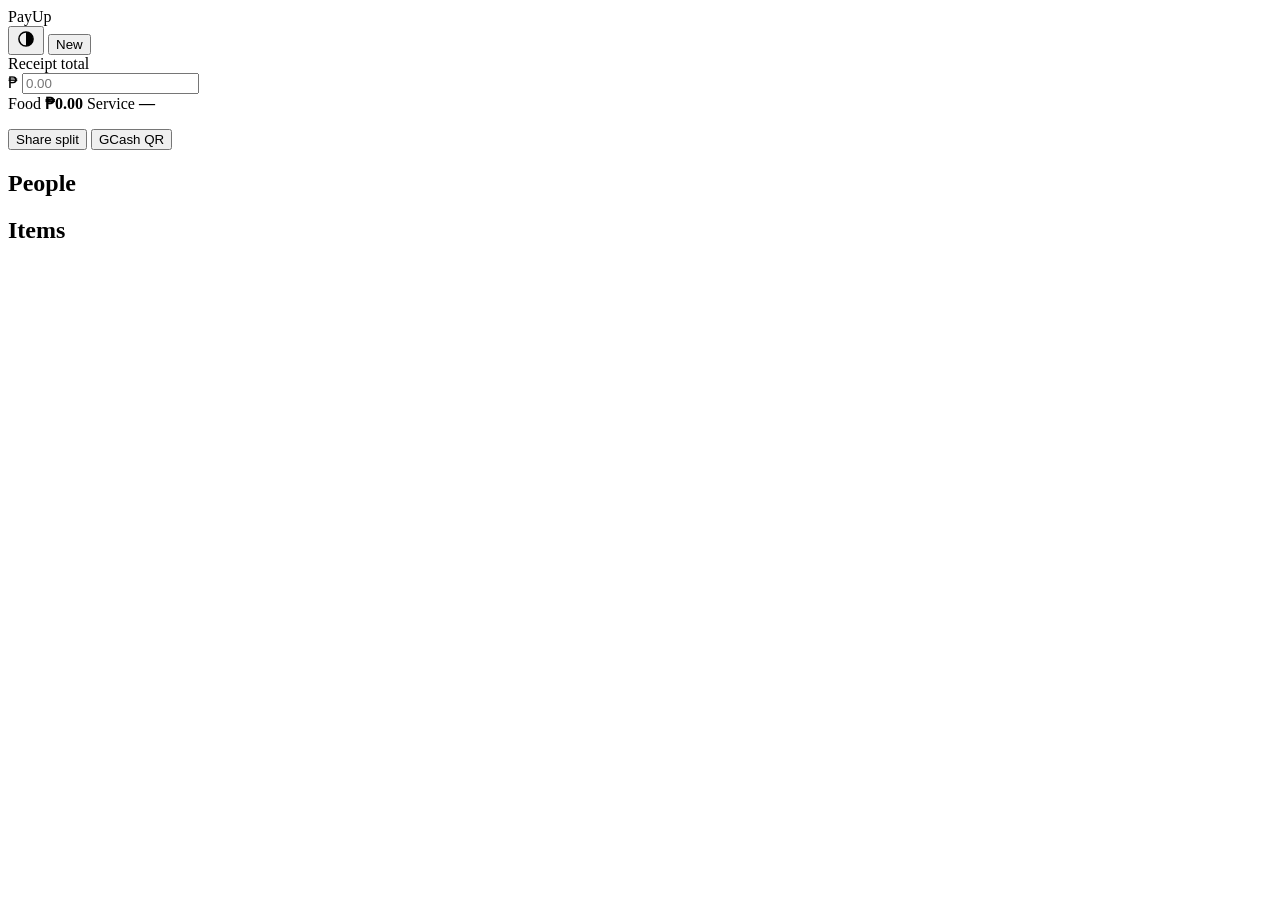
==== index.html @ f9d13e17 "Rename to PayUp" ====
<!doctype html>
<html lang="en">
<head>
  <meta charset="utf-8">
  <meta name="viewport" content="width=device-width, initial-scale=1, viewport-fit=cover">
  <title>PayUp</title>
  <meta name="description" content="Split a restaurant bill with friends. Each person's share of the service charge is based on what they ordered.">
  <meta name="color-scheme" content="light">
  <meta name="theme-color" content="#FFFFFF">
  <meta name="application-name" content="PayUp">
  <meta name="apple-mobile-web-app-capable" content="yes">
  <meta name="mobile-web-app-capable" content="yes">
  <meta name="apple-mobile-web-app-status-bar-style" content="default">
  <meta name="apple-mobile-web-app-title" content="PayUp">
  <script>
    try {
      if (localStorage.getItem("bill-split-theme") === "dark") {
        document.documentElement.dataset.mode = "dark";
        document.querySelector('meta[name="theme-color"]').content = "#0E0E0E";
        document.querySelector('meta[name="color-scheme"]').content = "dark";
      }
    } catch (e) {}
  </script>
  <link rel="manifest" href="manifest.webmanifest">
  <link rel="icon" href="icons/icon.svg" type="image/svg+xml">
  <link rel="apple-touch-icon" href="icons/apple-touch-icon.png">
  <link rel="stylesheet" href="styles.css">
</head>
<body>
  <main class="app">
    <header class="top">
      <span class="wordmark">PayUp</span>
      <div class="top-actions">
        <button type="button" class="icon-btn" id="theme-btn" aria-label="Switch to dark mode"></button>
        <button type="button" class="text-btn" id="new-bill">New</button>
      </div>
    </header>

    <section class="summary">
      <label class="label" for="receipt-total">Receipt total</label>
      <div class="amount-input">
        <span>₱</span>
        <input id="receipt-total" class="num" type="text" inputmode="decimal" placeholder="0.00" autocomplete="off">
      </div>
      <div class="figures">
        <span>Food <b class="num" id="food-total">₱0.00</b></span>
        <span>Service <b class="num" id="service-total">—</b></span>
        <span class="num" id="rate"></span>
      </div>
      <p class="hint" id="summary-hint"></p>
      <div class="actions">
        <button type="button" class="btn btn-solid" id="share">Share split</button>
        <button type="button" class="btn btn-outline" id="gcash-btn">GCash QR</button>
      </div>
    </section>

    <section>
      <div class="section-head">
        <h2>People</h2>
        <span id="people-count"></span>
      </div>
      <ul class="list" id="people"></ul>
    </section>

    <section>
      <div class="section-head">
        <h2>Items</h2>
        <span id="items-count"></span>
      </div>
      <ul class="list" id="items"></ul>
      <p class="hint" id="items-note"></p>
    </section>
  </main>

  <div class="scrim" id="scrim" hidden></div>
  <div class="sheet" id="sheet" role="dialog" aria-modal="true" aria-labelledby="sheet-title" hidden>
    <div class="sheet-bar">
      <button type="button" class="text-btn muted" id="sheet-cancel">Cancel</button>
      <strong id="sheet-title"></strong>
      <button type="button" class="text-btn" id="sheet-done">Done</button>
    </div>
    <div class="sheet-body" id="sheet-body"></div>
  </div>

  <div class="toast" id="toast" role="status" aria-live="polite" hidden></div>

  <script src="calc.js"></script>
  <script src="app.js"></script>
</body>
</html>
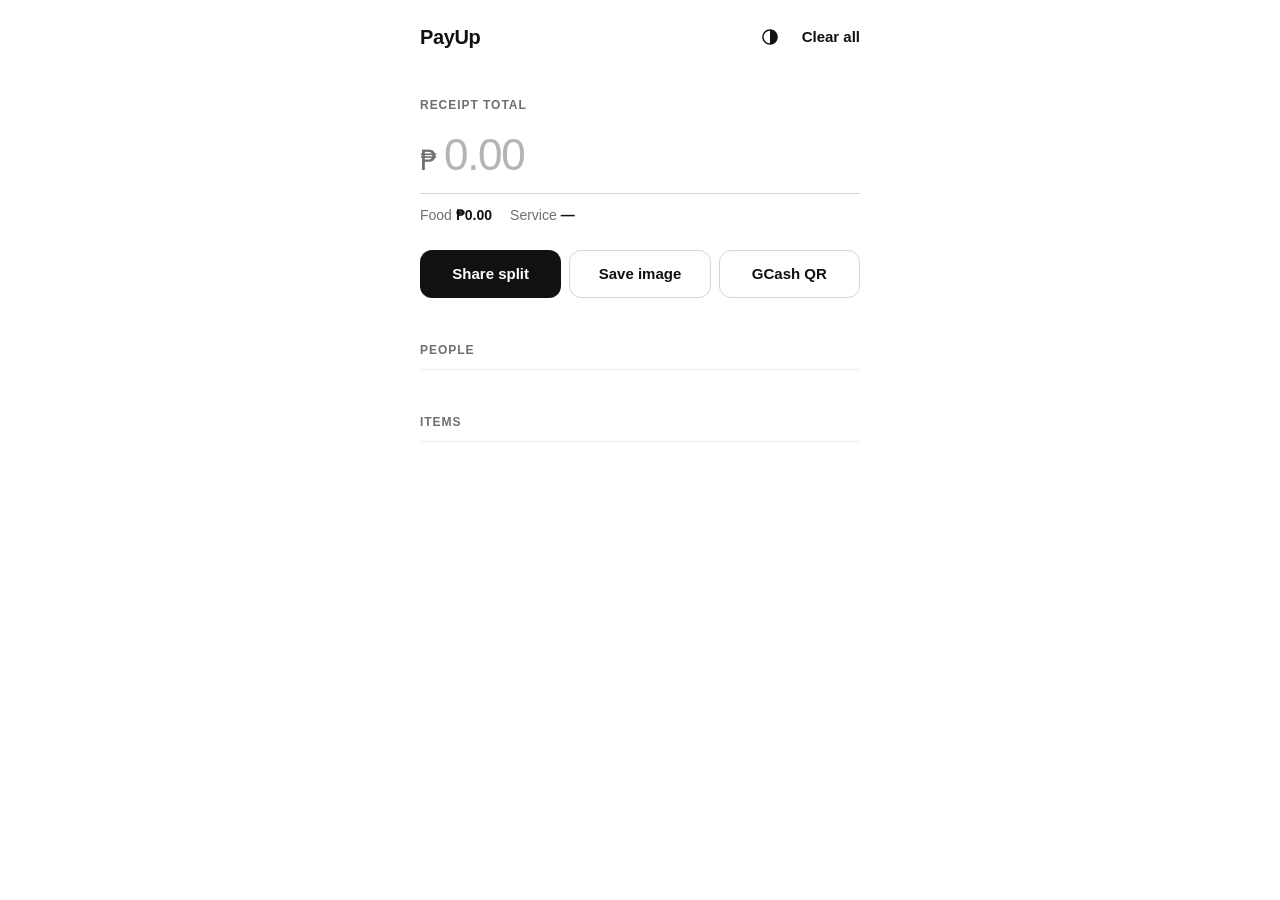
==== commit ead356f2: "Add Clear all and Save image" ====
--- a/index.html
+++ b/index.html
@@ -32,7 +32,7 @@
       <span class="wordmark">PayUp</span>
       <div class="top-actions">
         <button type="button" class="icon-btn" id="theme-btn" aria-label="Switch to dark mode"></button>
-        <button type="button" class="text-btn" id="new-bill">New</button>
+        <button type="button" class="text-btn" id="new-bill">Clear all</button>
       </div>
     </header>
 
@@ -50,6 +50,7 @@
       <p class="hint" id="summary-hint"></p>
       <div class="actions">
         <button type="button" class="btn btn-solid" id="share">Share split</button>
+        <button type="button" class="btn btn-outline" id="save-image">Save image</button>
         <button type="button" class="btn btn-outline" id="gcash-btn">GCash QR</button>
       </div>
     </section>
--- a/styles.css
+++ b/styles.css
@@ -0,0 +1,243 @@
+:root {
+  color-scheme: light;
+  --bg: #FFFFFF;
+  --text: #111111;
+  --muted: #6F6F6F;
+  --faint: #B4B4B4;
+  --line: #EDEDED;
+  --line-strong: #D6D6D6;
+  --fill: #F5F5F5;
+  --solid: #111111;
+  --on-solid: #FFFFFF;
+  --danger: #D92D20;
+  --scrim: rgba(0, 0, 0, .28);
+  --sheet: #FFFFFF;
+  --on-danger: #FFFFFF;
+}
+
+:root[data-mode="dark"] {
+  color-scheme: dark;
+  --bg: #0E0E0E;
+  --text: #F2F2F2;
+  --muted: #9A9A9A;
+  --faint: #5A5A5A;
+  --line: #232323;
+  --line-strong: #383838;
+  --fill: #1A1A1A;
+  --solid: #F2F2F2;
+  --on-solid: #0E0E0E;
+  --danger: #FF6B5E;
+  --scrim: rgba(0, 0, 0, .6);
+  --sheet: #171717;
+  --on-danger: #0E0E0E;
+}
+
+* { box-sizing: border-box; -webkit-tap-highlight-color: transparent; }
+[hidden] { display: none !important; }
+
+body {
+  margin: 0;
+  background: var(--bg);
+  color: var(--text);
+  font-family: -apple-system, BlinkMacSystemFont, "Inter", "Segoe UI", Roboto, "Helvetica Neue", sans-serif;
+  font-size: 16px;
+  line-height: 1.4;
+  -webkit-font-smoothing: antialiased;
+  -webkit-text-size-adjust: 100%;
+  transition: background-color .25s ease, color .25s ease;
+}
+body.sheet-open { overflow: hidden; }
+button { font: inherit; color: inherit; background: none; border: 0; padding: 0; cursor: pointer; }
+input { font: inherit; color: inherit; }
+button:focus-visible, input:focus-visible, [tabindex]:focus-visible { outline: 2px solid var(--text); outline-offset: 2px; }
+.num { font-variant-numeric: tabular-nums; }
+
+.app {
+  max-width: 480px;
+  margin: 0 auto;
+  padding: calc(20px + env(safe-area-inset-top, 0px)) 20px calc(56px + env(safe-area-inset-bottom, 0px));
+  display: flex;
+  flex-direction: column;
+  gap: 44px;
+}
+
+/* ---------- Header ---------- */
+.top { display: flex; align-items: center; justify-content: space-between; }
+.wordmark { font-size: 20px; font-weight: 700; letter-spacing: -0.02em; }
+.top-actions { display: flex; align-items: center; gap: 16px; }
+.icon-btn { width: 32px; height: 32px; display: grid; place-items: center; }
+.text-btn { font-size: 15px; font-weight: 600; padding: 6px 0; }
+.text-btn.muted { color: var(--muted); font-weight: 400; }
+
+.label,
+.section-head h2 {
+  margin: 0;
+  font-size: 12px;
+  font-weight: 600;
+  letter-spacing: .08em;
+  text-transform: uppercase;
+  color: var(--muted);
+}
+
+/* ---------- Receipt total and summary ---------- */
+.summary { display: flex; flex-direction: column; }
+.amount-input {
+  display: flex; align-items: baseline; gap: 6px;
+  margin-top: 6px; padding: 4px 0 8px;
+  border-bottom: 1px solid var(--line-strong);
+}
+.amount-input:focus-within { border-bottom-color: var(--text); }
+.amount-input span { font-size: 28px; color: var(--muted); }
+.amount-input input {
+  flex: 1; min-width: 0; border: 0; padding: 0; background: transparent; outline: none;
+  font-size: 44px; font-weight: 500; letter-spacing: -0.03em;
+}
+.amount-input input::placeholder { color: var(--faint); }
+.figures { display: flex; flex-wrap: wrap; gap: 4px 18px; margin-top: 12px; font-size: 14px; color: var(--muted); }
+.figures b { font-weight: 600; color: var(--text); }
+.hint { margin: 10px 0 0; font-size: 13px; color: var(--muted); }
+.hint:empty { display: none; }
+.hint.err { color: var(--danger); }
+
+.actions { display: grid; grid-template-columns: repeat(3, 1fr); gap: 8px; margin-top: 24px; }
+.btn {
+  width: 100%; height: 48px; border-radius: 12px;
+  display: flex; align-items: center; justify-content: center;
+  font-size: 15px; font-weight: 600;
+  transition: opacity .15s ease;
+}
+.btn:active { opacity: .7; }
+.btn-solid { background: var(--solid); color: var(--on-solid); }
+.btn-outline { border: 1px solid var(--line-strong); }
+.btn-danger { color: var(--danger); font-weight: 500; }
+.btn-alarm { background: var(--danger); color: var(--on-danger); }
+.confirm-text { margin: 0; font-size: 15px; color: var(--muted); }
+.saved-img { display: block; width: 100%; height: auto; border: 1px solid var(--line); border-radius: 12px; }
+.copy-area {
+  width: 100%; padding: 12px 14px; border: 1px solid var(--line-strong); border-radius: 12px;
+  background: transparent; color: var(--text); font: inherit; font-size: 15px; line-height: 1.5; resize: none;
+}
+
+/* ---------- Lists ---------- */
+.section-head {
+  display: flex; justify-content: space-between; align-items: baseline;
+  padding-bottom: 10px; border-bottom: 1px solid var(--line);
+}
+.section-head span { font-size: 13px; color: var(--muted); }
+.list { list-style: none; margin: 0; padding: 0; }
+.row {
+  display: flex; align-items: center; gap: 12px;
+  min-height: 64px; padding: 12px 0;
+  border-bottom: 1px solid var(--line);
+  cursor: pointer;
+  transition: opacity .15s ease;
+}
+.row:active { opacity: .55; }
+.row-main { flex: 1; min-width: 0; display: flex; flex-direction: column; gap: 2px; }
+.row-title { font-size: 16px; font-weight: 500; overflow-wrap: anywhere; }
+.row-title.placeholder { color: var(--muted); }
+.row-sub { font-size: 13px; color: var(--muted); overflow-wrap: anywhere; }
+.row-sub.err { color: var(--danger); }
+.row-amount { font-size: 16px; font-weight: 500; white-space: nowrap; }
+.row-amount.light { font-weight: 400; color: var(--muted); }
+
+.add-row { min-height: 56px; color: var(--muted); }
+.add-row .plus { width: 14px; font-size: 20px; font-weight: 300; line-height: 1; text-align: center; }
+.add-label { font-size: 16px; }
+.add-input { flex: 1; min-width: 0; height: 32px; border: 0; padding: 0; background: transparent; outline: none; font-size: 16px; }
+.add-input::placeholder { color: var(--muted); }
+.add-input:focus::placeholder { color: var(--faint); }
+.add-btn { font-size: 15px; font-weight: 600; color: var(--text); padding: 6px 0 6px 8px; }
+
+/* ---------- Bottom sheet ---------- */
+.scrim { position: fixed; inset: 0; z-index: 30; background: var(--scrim); opacity: 0; transition: opacity .25s ease; }
+.scrim.open { opacity: 1; }
+.sheet {
+  position: fixed; z-index: 31; left: 0; right: 0; bottom: 0;
+  max-width: 480px; margin: 0 auto;
+  max-height: 92%; overflow-y: auto; overscroll-behavior: contain;
+  background: var(--sheet);
+  border-radius: 16px 16px 0 0;
+  padding: 0 20px calc(28px + env(safe-area-inset-bottom, 0px));
+  transform: translateY(100%);
+  transition: transform .3s cubic-bezier(.2, .8, .2, 1), background-color .25s ease;
+}
+.sheet.open { transform: none; }
+.sheet-bar {
+  position: sticky; top: 0; z-index: 1;
+  display: grid; grid-template-columns: 1fr auto 1fr; align-items: center;
+  height: 56px; margin: 0 -20px; padding: 0 20px;
+  background: var(--sheet); border-bottom: 1px solid var(--line);
+}
+.sheet-bar strong { font-size: 15px; font-weight: 600; max-width: 18ch; overflow: hidden; text-overflow: ellipsis; white-space: nowrap; }
+#sheet-cancel { justify-self: start; }
+#sheet-done { justify-self: end; }
+.sheet-body { display: flex; flex-direction: column; gap: 28px; padding-top: 24px; }
+
+.field { display: flex; flex-direction: column; gap: 8px; }
+.field-head { display: flex; justify-content: space-between; align-items: baseline; }
+.field-head .text-btn { font-size: 13px; padding: 0; }
+.line-input {
+  width: 100%; border: 0; border-bottom: 1px solid var(--line-strong); padding: 8px 0;
+  background: transparent; outline: none; font-size: 17px;
+}
+.line-input:focus { border-bottom-color: var(--text); }
+.line-input::placeholder { color: var(--faint); }
+.price { display: flex; align-items: baseline; gap: 6px; padding: 2px 0 8px; border-bottom: 1px solid var(--line-strong); }
+.price:focus-within { border-bottom-color: var(--text); }
+.price span { font-size: 24px; color: var(--muted); }
+.price input {
+  flex: 1; min-width: 0; border: 0; padding: 0; background: transparent; outline: none;
+  font-size: 36px; font-weight: 500; letter-spacing: -0.02em;
+}
+.price input::placeholder { color: var(--faint); }
+
+.chips { display: flex; flex-wrap: wrap; gap: 8px; }
+.chip { height: 36px; padding: 0 15px; border-radius: 999px; border: 1px solid var(--line-strong); font-size: 15px; }
+.chip[aria-pressed="true"] { background: var(--solid); border-color: var(--solid); color: var(--on-solid); }
+.mode { display: flex; flex-direction: column; gap: 4px; }
+.mode:empty { display: none; }
+.tabs { display: flex; gap: 22px; margin-bottom: 6px; }
+.tab { padding: 4px 0; font-size: 14px; color: var(--muted); border-bottom: 2px solid transparent; }
+.tab[aria-pressed="true"] { color: var(--text); font-weight: 600; border-bottom-color: var(--text); }
+.share-row { display: flex; align-items: baseline; justify-content: space-between; gap: 12px; padding: 4px 0; }
+.share-row span { overflow-wrap: anywhere; }
+.share-row input {
+  width: 110px; border: 0; border-bottom: 1px solid var(--line-strong); padding: 6px 0;
+  background: transparent; outline: none; text-align: right; font-size: 16px;
+}
+.share-row input:focus { border-bottom-color: var(--text); }
+.note { margin: 0; font-size: 13px; color: var(--muted); }
+.note.err { color: var(--danger); }
+.center { text-align: center; }
+
+.lines { display: flex; flex-direction: column; }
+.line { display: flex; justify-content: space-between; gap: 12px; padding: 10px 0; border-bottom: 1px solid var(--line); font-size: 15px; }
+.line span:first-child { color: var(--muted); overflow-wrap: anywhere; }
+.line.total { border-bottom: 0; }
+.line.total span { color: var(--text); font-weight: 600; }
+
+/* ---------- GCash QR ---------- */
+.pay { display: flex; flex-direction: column; align-items: center; gap: 2px; text-align: center; }
+.pay-who { font-size: 13px; color: var(--muted); }
+.pay-big { font-size: 40px; font-weight: 500; letter-spacing: -0.03em; line-height: 1.1; }
+.qr { display: flex; flex-direction: column; align-items: center; gap: 14px; text-align: center; }
+.qr-label { font-size: 12px; font-weight: 600; letter-spacing: .08em; text-transform: uppercase; color: var(--muted); }
+.qr-box { width: 100%; max-width: 300px; overflow: hidden; border-radius: 12px; border: 1px solid var(--line); background: #FFFFFF; }
+.qr-box img { display: block; width: 100%; height: auto; aspect-ratio: 1; }
+.qr-name { font-size: 16px; font-weight: 600; }
+.qr-meta { font-size: 13px; color: var(--muted); }
+
+/* ---------- Toast ---------- */
+.toast {
+  position: fixed; z-index: 40; left: 50%; bottom: calc(24px + env(safe-area-inset-bottom, 0px));
+  max-width: calc(100% - 40px); padding: 10px 16px; border-radius: 999px;
+  background: var(--solid); color: var(--on-solid); font-size: 14px; text-align: center;
+  opacity: 0; transform: translate(-50%, 8px);
+  transition: opacity .2s ease, transform .2s ease;
+}
+.toast.show { opacity: 1; transform: translate(-50%, 0); }
+
+@media (prefers-reduced-motion: reduce) {
+  *, *::before, *::after { transition: none !important; animation: none !important; }
+}
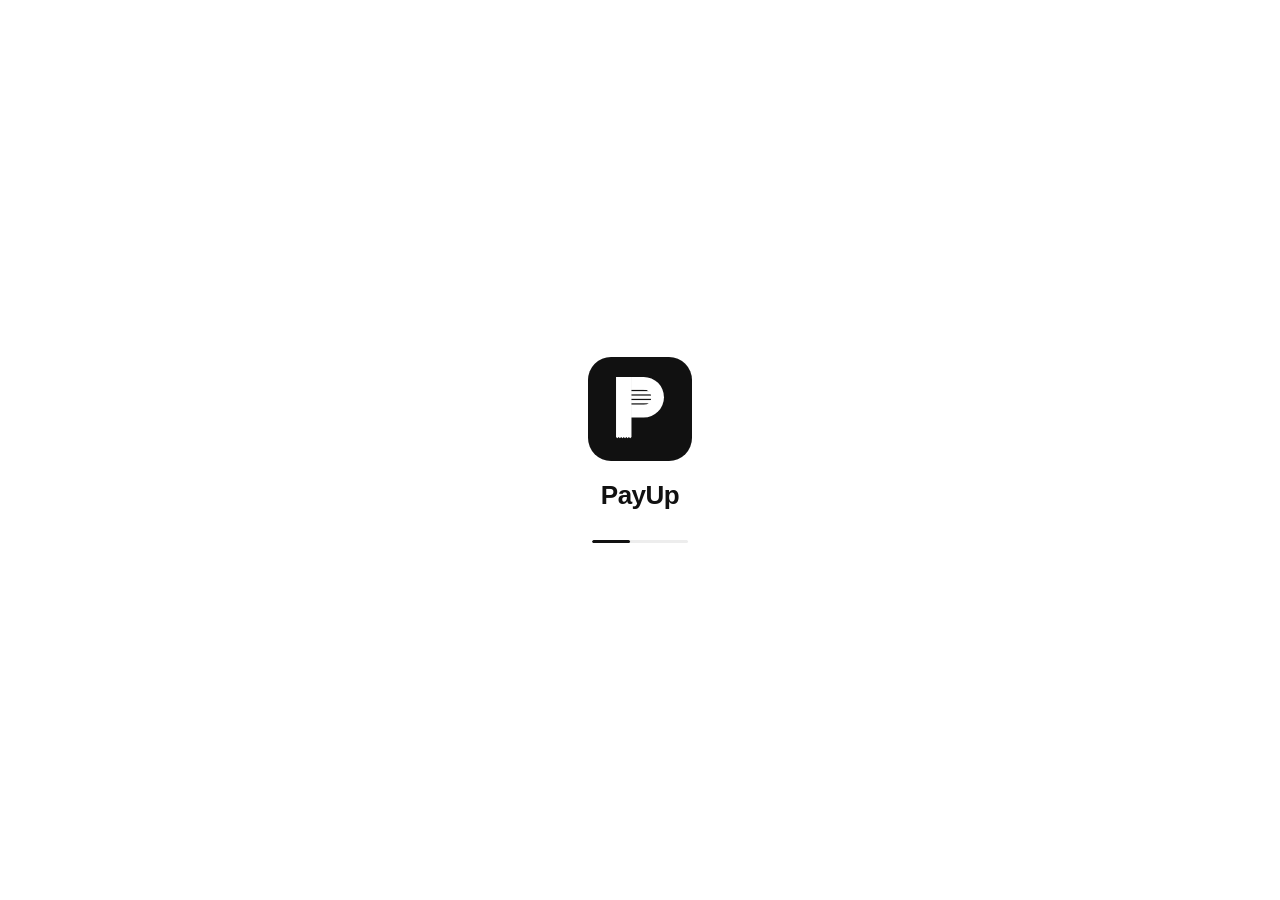
==== commit b74276a0: "Pay links, bill history with Supabase, and a launch screen" ====
--- a/index.html
+++ b/index.html
@@ -27,11 +27,18 @@
   <link rel="stylesheet" href="styles.css">
 </head>
 <body>
-  <main class="app">
+  <div class="splash" id="splash" aria-hidden="true">
+    <img class="splash-logo" src="icons/icon.svg" alt="" width="104" height="104">
+    <span class="splash-name">PayUp</span>
+    <span class="splash-bar"><i></i></span>
+  </div>
+
+  <main class="app" id="editor">
     <header class="top">
       <span class="wordmark">PayUp</span>
       <div class="top-actions">
         <button type="button" class="icon-btn" id="theme-btn" aria-label="Switch to dark mode"></button>
+        <button type="button" class="text-btn" id="history-btn" hidden>History</button>
         <button type="button" class="text-btn" id="new-bill">Clear all</button>
       </div>
     </header>
@@ -73,6 +80,11 @@
     </section>
   </main>
 
+  <main class="app" id="pay-page" hidden>
+    <header class="top"><span class="wordmark">PayUp</span></header>
+    <div class="pay-page" id="pay-body"></div>
+  </main>
+
   <div class="scrim" id="scrim" hidden></div>
   <div class="sheet" id="sheet" role="dialog" aria-modal="true" aria-labelledby="sheet-title" hidden>
     <div class="sheet-bar">
@@ -85,7 +97,10 @@
 
   <div class="toast" id="toast" role="status" aria-live="polite" hidden></div>
 
+  <script src="vendor/supabase.js"></script>
   <script src="calc.js"></script>
+  <script src="cloud.js"></script>
   <script src="app.js"></script>
+  <script src="pay.js"></script>
 </body>
 </html>
--- a/styles.css
+++ b/styles.css
@@ -12,6 +12,7 @@
   --danger: #D92D20;
   --scrim: rgba(0, 0, 0, .28);
   --sheet: #FFFFFF;
+  --ease-out: cubic-bezier(0.23, 1, 0.32, 1);
   --on-danger: #FFFFFF;
 }
 
@@ -241,3 +242,59 @@
 @media (prefers-reduced-motion: reduce) {
   *, *::before, *::after { transition: none !important; animation: none !important; }
 }
+
+/* ---------- Pay page (opened from a pay link) ---------- */
+.pay-page { display: flex; flex-direction: column; gap: 32px; }
+.pay-head { display: flex; flex-direction: column; gap: 6px; }
+.pay-title { margin: 0; font-size: 34px; font-weight: 700; letter-spacing: -0.02em; }
+.pay-amount { font-size: 52px; font-weight: 500; letter-spacing: -0.03em; line-height: 1.05; }
+.pay-message { display: flex; flex-direction: column; gap: 16px; padding-top: 24px; color: var(--muted); }
+.pay-message p { margin: 0; font-size: 17px; }
+.steps { list-style: none; margin: 0; padding: 0; display: flex; flex-direction: column; }
+.step {
+  display: grid; grid-template-columns: 28px 1fr; gap: 6px 12px; align-items: start;
+  padding: 14px 0; border-bottom: 1px solid var(--line);
+}
+.step-n {
+  width: 24px; height: 24px; border-radius: 50%; display: grid; place-items: center;
+  background: var(--solid); color: var(--on-solid); font-size: 13px; font-weight: 700;
+}
+.step-text { font-size: 15px; line-height: 1.4; padding-top: 2px; }
+.step .btn { grid-column: 2; margin-top: 6px; text-decoration: none; }
+a.btn { text-decoration: none; }
+.everyone summary { cursor: pointer; font-size: 15px; font-weight: 600; padding: 6px 0; }
+.everyone .lines { margin-top: 6px; }
+.pay-foot { display: flex; justify-content: space-between; align-items: baseline; gap: 12px; }
+.pay-foot .hint { margin: 0; }
+
+/* ---------- Launch screen ---------- */
+.splash {
+  position: fixed; inset: 0; z-index: 100;
+  display: flex; flex-direction: column; align-items: center; justify-content: center; gap: 16px;
+  background: var(--bg);
+  transition: opacity 250ms var(--ease-out), visibility 0s linear 250ms;
+}
+.splash.done { opacity: 0; visibility: hidden; pointer-events: none; }
+.splash-logo { width: 104px; height: 104px; border-radius: 23px; animation: splash-logo 400ms var(--ease-out) both; }
+:root[data-mode="dark"] .splash-logo { box-shadow: 0 0 0 1px var(--line); }
+.splash-name { font-size: 26px; font-weight: 700; letter-spacing: -0.02em; animation: splash-rise 400ms var(--ease-out) 80ms both; }
+.splash-bar {
+  width: 96px; height: 3px; margin-top: 10px; border-radius: 2px; overflow: hidden;
+  background: var(--line); opacity: 0;
+  animation: splash-show 200ms var(--ease-out) 1000ms forwards;
+}
+.splash-bar i { display: block; width: 40%; height: 100%; border-radius: 2px; background: var(--text); animation: splash-slide 1100ms linear infinite; }
+@keyframes splash-logo { from { opacity: 0; transform: scale(0.96); } }
+@keyframes splash-rise { from { opacity: 0; transform: translateY(6px); } }
+@keyframes splash-show { to { opacity: 1; } }
+@keyframes splash-slide { from { transform: translateX(-100%); } to { transform: translateX(250%); } }
+@keyframes splash-fade { from { opacity: 0; } }
+@keyframes splash-pulse { from { opacity: .25; } to { opacity: 1; } }
+
+/* Reduce Motion: keep the fades, drop the movement */
+@media (prefers-reduced-motion: reduce) {
+  .splash { transition: opacity 250ms var(--ease-out), visibility 0s linear 250ms !important; }
+  .splash-logo, .splash-name { animation: splash-fade 300ms var(--ease-out) both !important; }
+  .splash-bar { animation: splash-show 200ms var(--ease-out) 1000ms forwards !important; }
+  .splash-bar i { width: 100%; animation: splash-pulse 1400ms linear infinite alternate !important; }
+}
